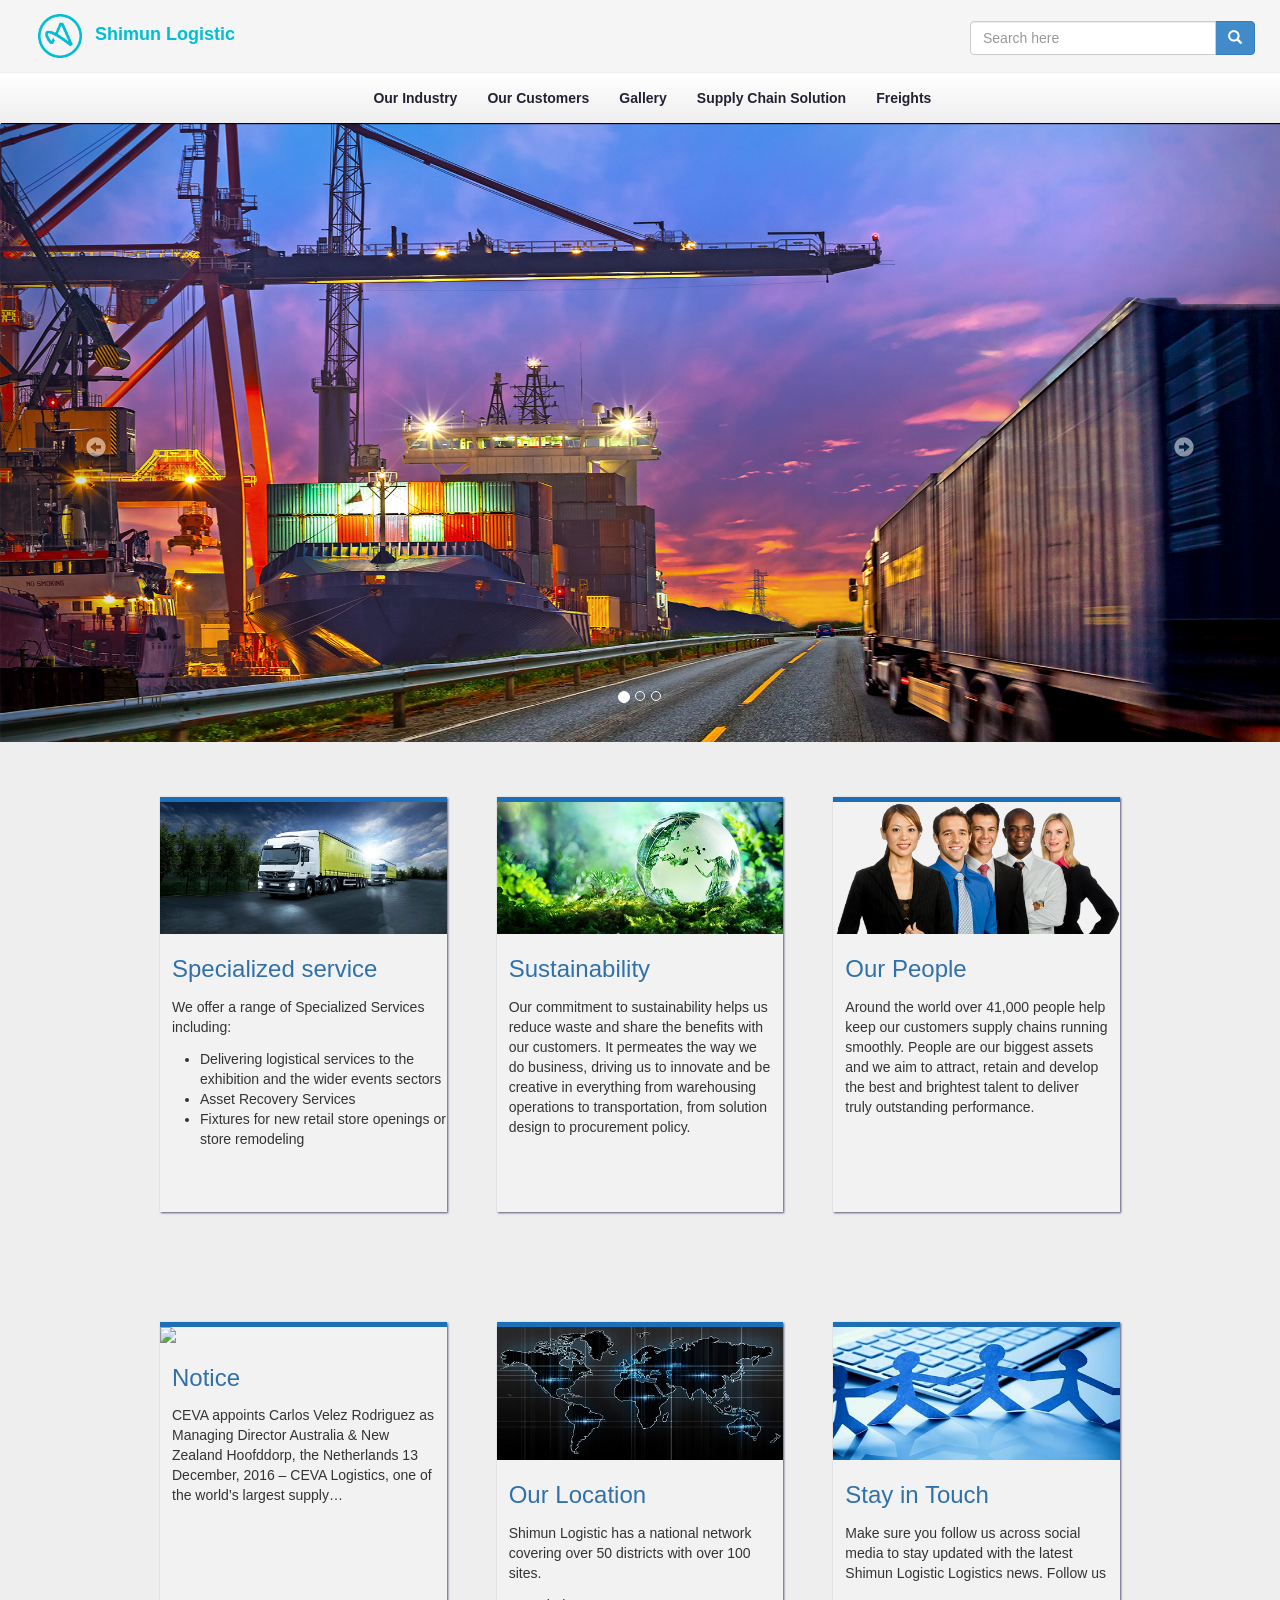
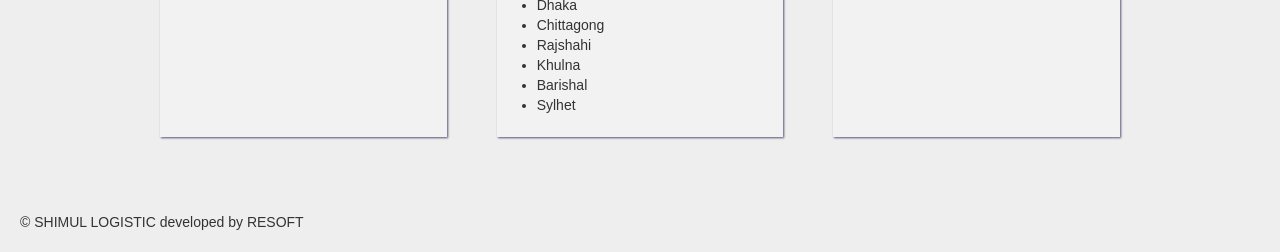
==== new  1.html @ c0f54d9c "Demo of a Demo" ====
<!DOCTYPE html>
<html lang="en">
<head>
  <title>Theme Resoft</title>
  <meta charset="utf-8">
  <meta name="viewport" content="width=device-width, initial-scale=1">
  <link rel="stylesheet" href="css/bootstrap.min.css" type="text/css">
  <link href="http://fonts.googleapis.com/css?family=Montserrat" rel="stylesheet" type="text/css">
  <script src="https://ajax.googleapis.com/ajax/libs/jquery/1.12.0/jquery.min.js"></script>
  <script type="text/javascript" src="jquery.js"></script>
  <script type="text/javascript" src="css/bootstrap.min.js"></script>
    <link href="font-awesome/css/font-awesome.min.css" rel="stylesheet" type="text/css">
	<style>
	body{margin:0px;padding:0px;width:100%; background:#eee; overflow-x:hidden;}
	.slide{margin-top:121px; width:100%;}
	.slider-image{height:69vh!important; width:100vw!important;}
	h1{color margin:30px;}
	.slider-div{padding:0px; margin-left:0px; margin-right:0px;width:100%;}
	.glyphicon-circle-arrow-right,.glyphicon-circle-arrow-left{margin-top:35vh;}
	.navbar{background:rgba(245,245,245,0.95);}
	.navbar-nav{padding-left:28vw; width:100vw; margin-left:0px;   border-top:1px solid #eee; background: -webkit-linear-gradient(#fff, #eee); /* For Safari 5.1 to 6.0 */
				  background: -o-linear-gradient(#fff, #eee); /* For Opera 11.1 to 12.0 */
				  background: -moz-linear-gradient(#fff, #eee); /* For Firefox 3.6 to 15 */
				  background: linear-gradient(#fff, #eee); /* Standard syntax */
				  box-shadow:1px 1px 1px #000;}
	.navbar-nav a{color:#223; padding-bottom:13px;}
	.navbar-nav a:hover{color:#001; padding-bottom:10px; border-bottom:3px solid #1B6FB8;}
	footer{padding:20px;}
	.row{padding:1px 25px;}
	.rest_contents{padding:50px 150px;}
	.upper_row{padding:5px 25px; }
	.upper_row_content{border-top:5px solid #1B6FB8; background:#f2f2f2;height:415px; box-shadow:1px 1px 2px #557; transition: background 0.3s, box-shadow 0.2s;}
	.upper_row_content:hover{background:#f9f9f9;  box-shadow:3px 3px 4px #557;}
	.upper_row_content h3{color: #3071A9;}
	.upper_row_content h3, .upper_row_content p{padding:2px 12px;}
	</style>
</head>
<body>


										<!-- NAVBAR STARTS HERE-->


	<nav class="navbar navbar-fixed-top">
		<div class="nav_head">
			<div class="row">
				<div class="col-sm-9">
					<img src="img/logo.png" height="70"><b style="color:#00BED5; font-size:18px;">Shimun Logistic</b>
				</div>
				<div class="col-sm-3">
					<div class="search">
						<br>
					  <div class="input-group">
							<input type="text" class="form-control" placeholder="Search here" name="srch-term" id="srch-term">
							<div class="input-group-btn">
								<button class="btn btn-primary" type="submit"><i class="glyphicon glyphicon-search"></i></button>
							</div>
						</div>
					  </div>
				</div>
			</div>
		</div>
	  <div class="containers">
		<div class="navbar-header">
		  <button type="button" class="navbar-toggle" data-toggle="collapse" data-target="#myNavbar">
			<span class="icon-bar"></span>
			<span class="icon-bar"></span>
			<span class="icon-bar"></span> 
		  </button>
		</div>
		<div class="collapse navbar-collapse" id="myNavbar">
		  <ul class="nav navbar-nav">
			<li><a href="#childhood"><b>Our Industry</b></a></li>
			<li><a href="#rise"><b>Our Customers</b></a></li>
			<li><a href="#career"><b>Gallery</b></a></li>
			<li><a href="#records"><b>Supply Chain Solution</b></a></li>
			<li><a href="#gallery"><b>Freights</b></a></li>
		  </ul>
		</div>
	  </div>
	</nav>
	
	
										<!-- NAVBAR ENDS HERE-->
										
										
										<!-- Slider starts here-->
										

		<div class="container-fluid slider-div">
		  <div id="myCarousel" class="carousel slide jumborton" data-ride="carousel" data-interval="4500">
			<!-- Indicators -->
			<ol class="carousel-indicators">
			  <li data-target="#myCarousel" data-slide-to="0" class="active"> I </li>
			  <li data-target="#myCarousel" data-slide-to="1"> II </li>
			  <li data-target="#myCarousel" data-slide-to="2"> III </li>
			</ol>

			<!-- Wrapper for slides -->
			<div class="carousel-inner jumborton" role="listbox">
			  <div class="item active">
				<img src="img/log1.jpg" alt="Mashrafee" width="1367px" height="400px" class="img-responsive slider-image">
			  </div>

			  <div class="item">
				<img src="img/log2.jpg" alt="Mashrafee" width="1367px" height="400px" class="img-responsive slider-image">
			  </div>
			
			  <div class="item">
				<img src="img/log3.jpg" alt="Mashrafee" width="1367px" height="400px" class="img-responsive slider-image">
			  </div>

			</div>
			<!-- Left and right controls -->
			<a class="left carousel-control" href="#myCarousel" role="button" data-slide="prev">
			  <span class="glyphicon glyphicon-circle-arrow-left" aria-hidden="true"></span>
			  <span class="sr-only">Previous</span>
			</a>
			<a class="right carousel-control" href="#myCarousel" role="button" data-slide="next">
			  <span class="glyphicon glyphicon-circle-arrow-right" aria-hidden="true"></span>
			  <span class="sr-only">Next</span>
			</a>
		  </div>
		</div>

									<!--Slider ends here-->
									
									<!--Rest of the items-->
									
		<div class="row rest_contents">
			<div class="col-sm-4 upper_row">
				<div class="upper_row_content">
					<img src="img/service.jpg" class="img-responsive">
					<h3>Specialized service</h3>
					<p>We offer a range of Specialized Services including: 
						<ul>
							<li>Delivering logistical services to the exhibition and the wider events sectors</li>
							<li>Asset Recovery Services</li>
							<li>Fixtures for new retail store openings or store remodeling </li>
						</ul>
					</p>
				</div>
			</div>
			<div class="col-sm-4 upper_row">
				<div class="upper_row_content">
					<img src="img/sustain.jpg" class="img-responsive">
					<h3>Sustainability</h3>
					<p>Our commitment to sustainability helps us reduce waste and share the benefits with our customers. It permeates the way we do business, driving us to innovate and be creative in everything from warehousing operations to transportation, from solution design to procurement policy.</p>
				</div>
			</div>
			<div class="col-sm-4 upper_row">
				<div class="upper_row_content">
				<img src="img/people.jpg" class="img-responsive">
					<h3>Our People</h3>
					<p>Around the world over 41,000 people help keep our customers supply chains running smoothly. People are our biggest assets and we aim to attract, retain and develop the best and brightest talent to deliver truly outstanding performance.</p>
				</div>
			</div>
		</div>
		
		<div class="row rest_contents">
			<div class="col-sm-4 upper_row">
				<div class="upper_row_content">
				<img src="img/news.jpg" class="img-responsive">
					<h3>Notice</h3>
					<p>CEVA appoints Carlos Velez Rodriguez as Managing Director Australia & New Zealand Hoofddorp, the Netherlands 13 December, 2016 – CEVA Logistics, one of the world’s largest supply…</p>
				</div>
			</div>
			<div class="col-sm-4 upper_row">
				<div class="upper_row_content">
					<img src="img/map.jpg" class="img-responsive">
					<h3>Our Location</h3>
					<p>Shimun Logistic has a national network covering over 50 districts with over 100 sites.
						<ul>
						<li>Dhaka</li>
						<li>Chittagong</li>
						<li>Rajshahi</li>
						<li>Khulna</li>
						<li>Barishal</li>
						<li>Sylhet</li></ul></p>
				</div>
			</div>
			<div class="col-sm-4 upper_row">
				<div class="upper_row_content">
					<img src="img/connect.jpg" class="img-responsive">
					<h3>Stay in Touch</h3>
					<p>Make sure you follow us across social media to stay updated with the latest Shimun Logistic Logistics news.

Follow us</p>
				</div>
			</div>
		</div>
		
		<footer>
			&copy SHIMUL LOGISTIC developed by RESOFT
		</footer>
							
</body>
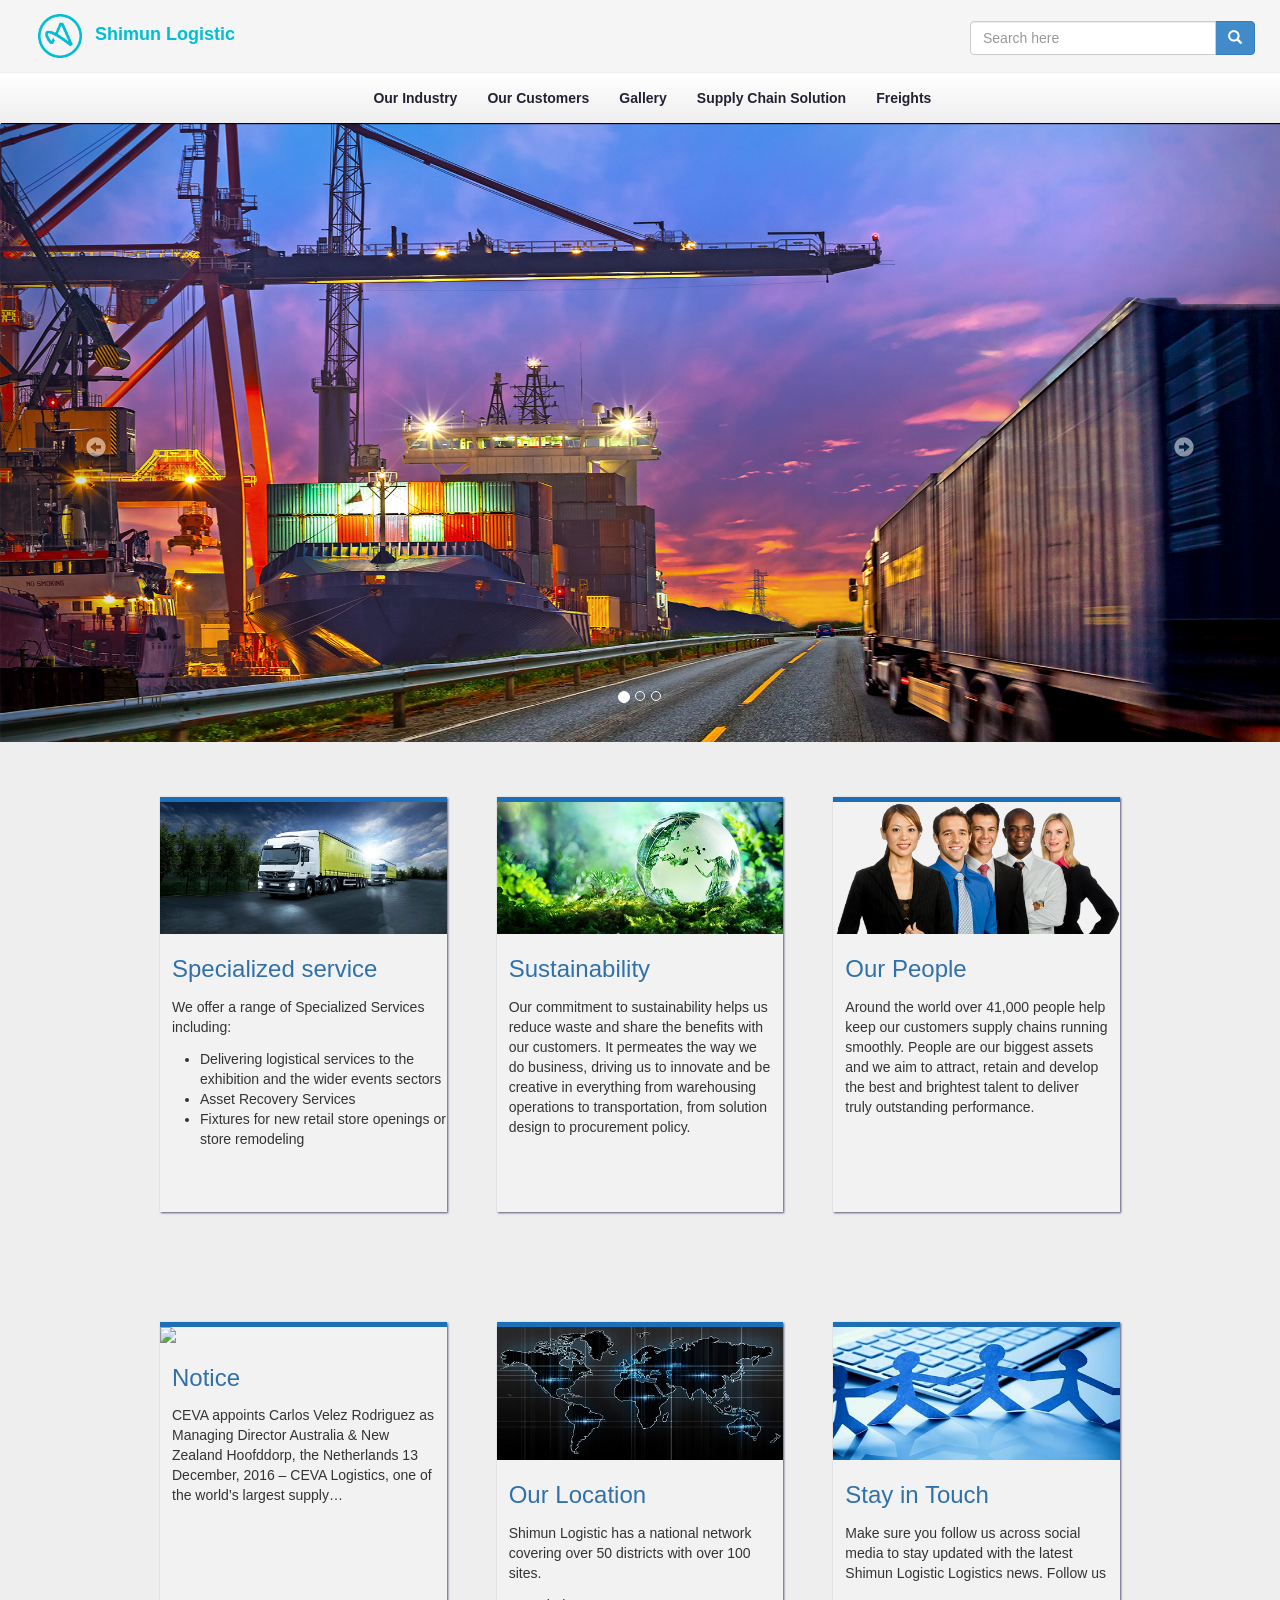
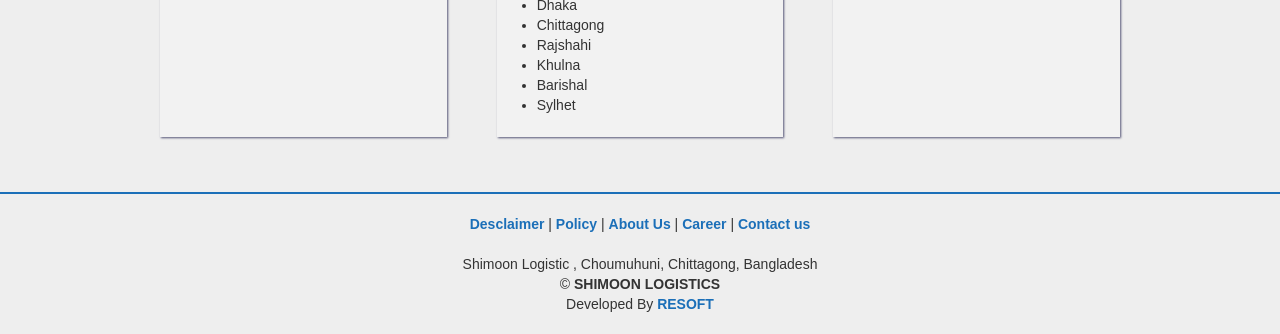
==== commit ecdc423c: "footer of demo of demo" ====
--- a/new  1.html
+++ b/new  1.html
@@ -25,7 +25,8 @@
 				  box-shadow:1px 1px 1px #000;}
 	.navbar-nav a{color:#223; padding-bottom:13px;}
 	.navbar-nav a:hover{color:#001; padding-bottom:10px; border-bottom:3px solid #1B6FB8;}
-	footer{padding:20px;}
+	footer{padding:20px; text-align:center; border-top:2px solid #1B6FB8;}
+	footer a{color:#1B6FB8;}
 	.row{padding:1px 25px;}
 	.rest_contents{padding:50px 150px;}
 	.upper_row{padding:5px 25px; }
@@ -191,7 +192,10 @@
 		</div>
 		
 		<footer>
-			&copy SHIMUL LOGISTIC developed by RESOFT
+			<a href=""><b>Desclaimer</b></a> | <a href=""><b>Policy</b></a> | <a href=""><b>About Us</b></a> | <a href=""><b>Career</b></a> | <a href=""><b>Contact us</b></a>
+		</br></br>Shimoon Logistic , Choumuhuni, Chittagong, Bangladesh
+		</br>&copy <b>SHIMOON LOGISTICS</b>
+		</br>Developed By <a href=""><b>RESOFT</b></a>
 		</footer>
 							
 </body>
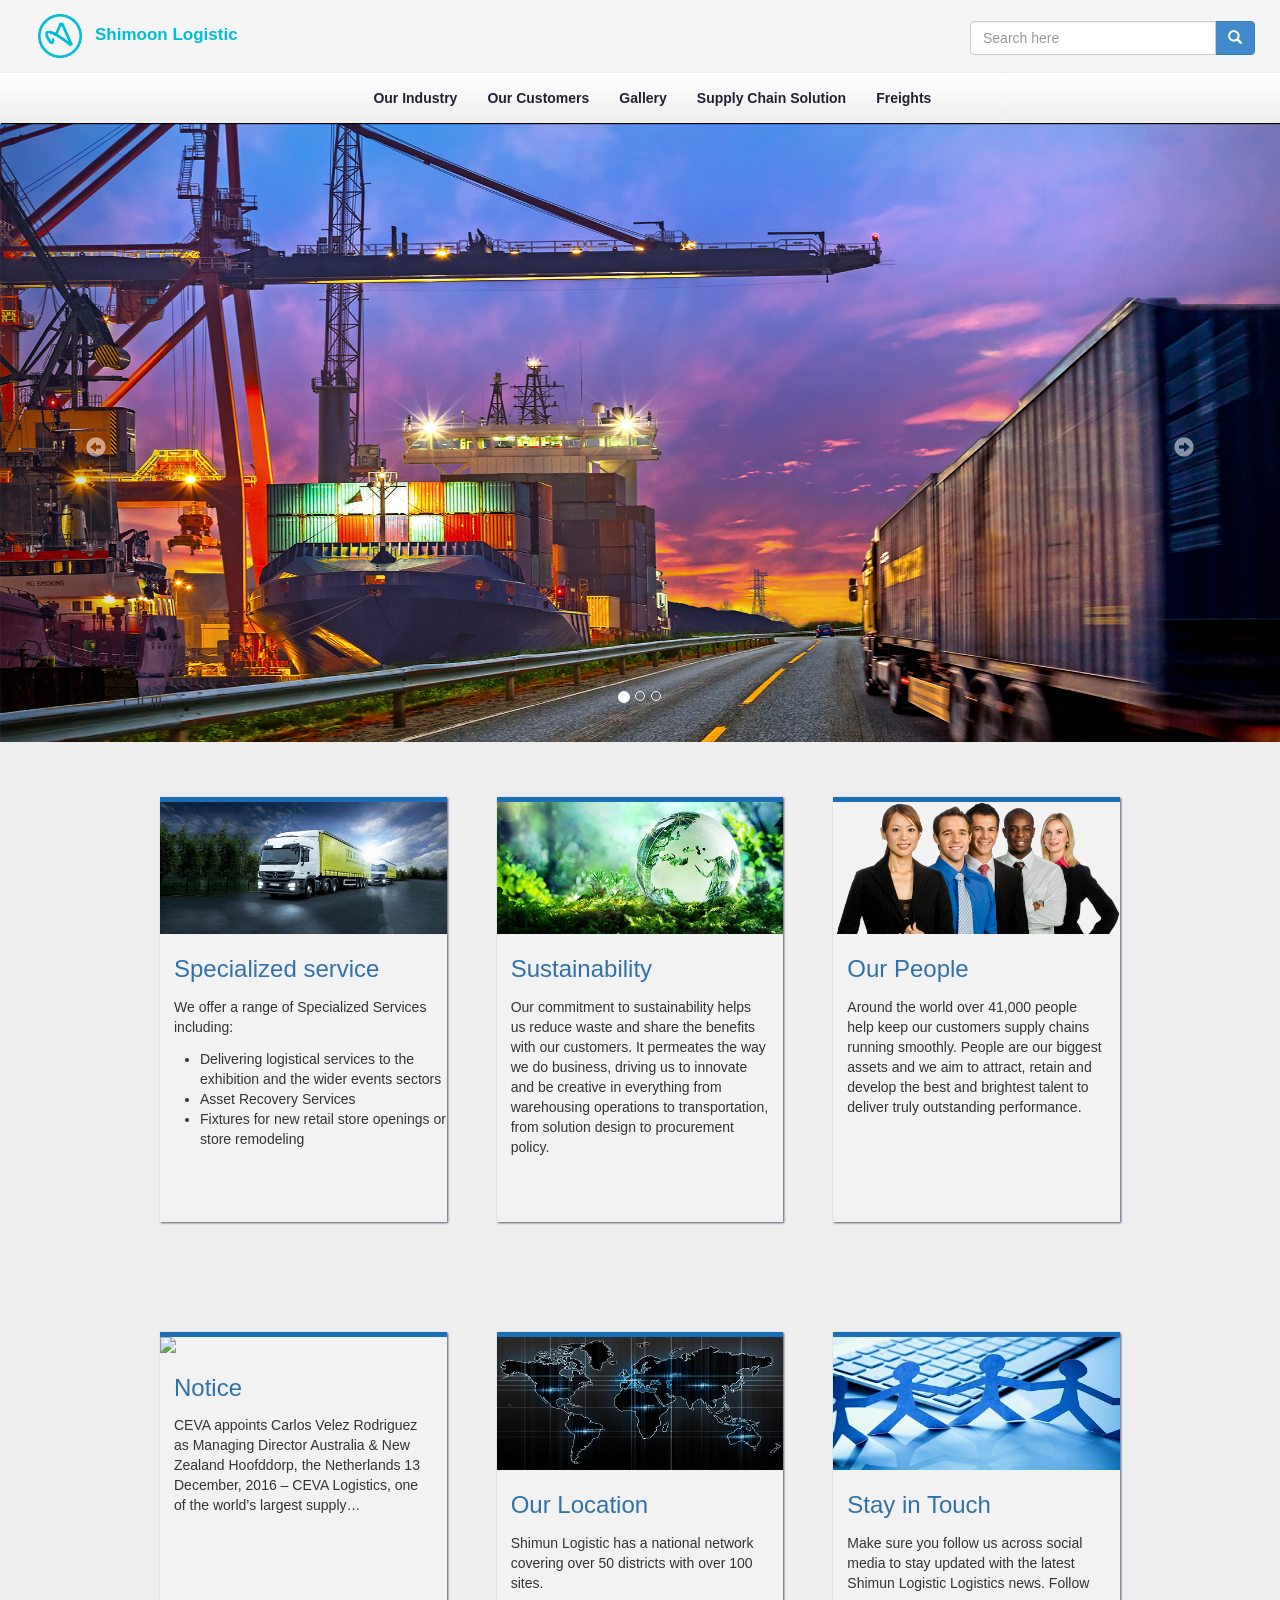
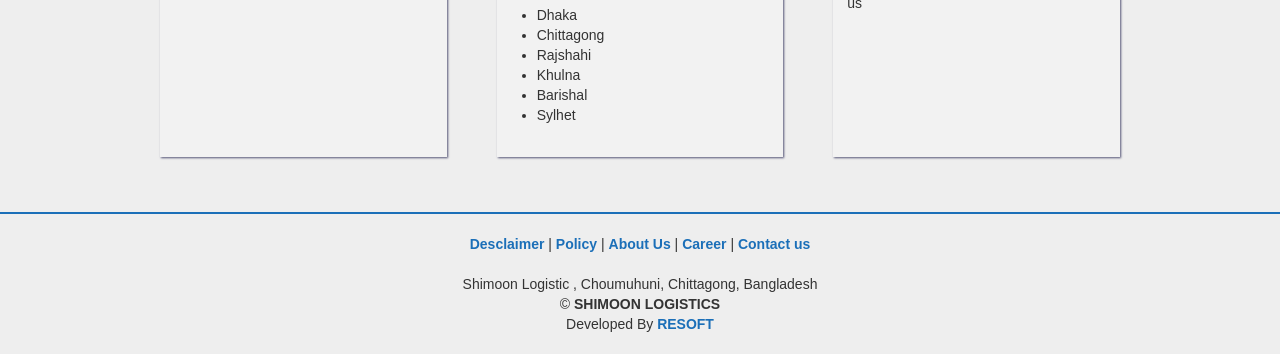
==== commit 98ee5cf9: "demo slightly modified" ====
--- a/new  1.html
+++ b/new  1.html
@@ -30,10 +30,10 @@
 	.row{padding:1px 25px;}
 	.rest_contents{padding:50px 150px;}
 	.upper_row{padding:5px 25px; }
-	.upper_row_content{border-top:5px solid #1B6FB8; background:#f2f2f2;height:415px; box-shadow:1px 1px 2px #557; transition: background 0.3s, box-shadow 0.2s;}
+	.upper_row_content{border-top:5px solid #1B6FB8; background:#f2f2f2;height:425px; box-shadow:1px 1px 2px #557; transition: background 0.3s, box-shadow 0.2s;}
 	.upper_row_content:hover{background:#f9f9f9;  box-shadow:3px 3px 4px #557;}
 	.upper_row_content h3{color: #3071A9;}
-	.upper_row_content h3, .upper_row_content p{padding:2px 12px;}
+	.upper_row_content h3, .upper_row_content p{padding:2px 14px;}
 	</style>
 </head>
 <body>
@@ -46,7 +46,7 @@
 		<div class="nav_head">
 			<div class="row">
 				<div class="col-sm-9">
-					<img src="img/logo.png" height="70"><b style="color:#00BED5; font-size:18px;">Shimun Logistic</b>
+					<img src="img/logo.png" height="70"><b style="color:#00BED5; font-size:17px;">Shimoon Logistic</b>
 				</div>
 				<div class="col-sm-3">
 					<div class="search">
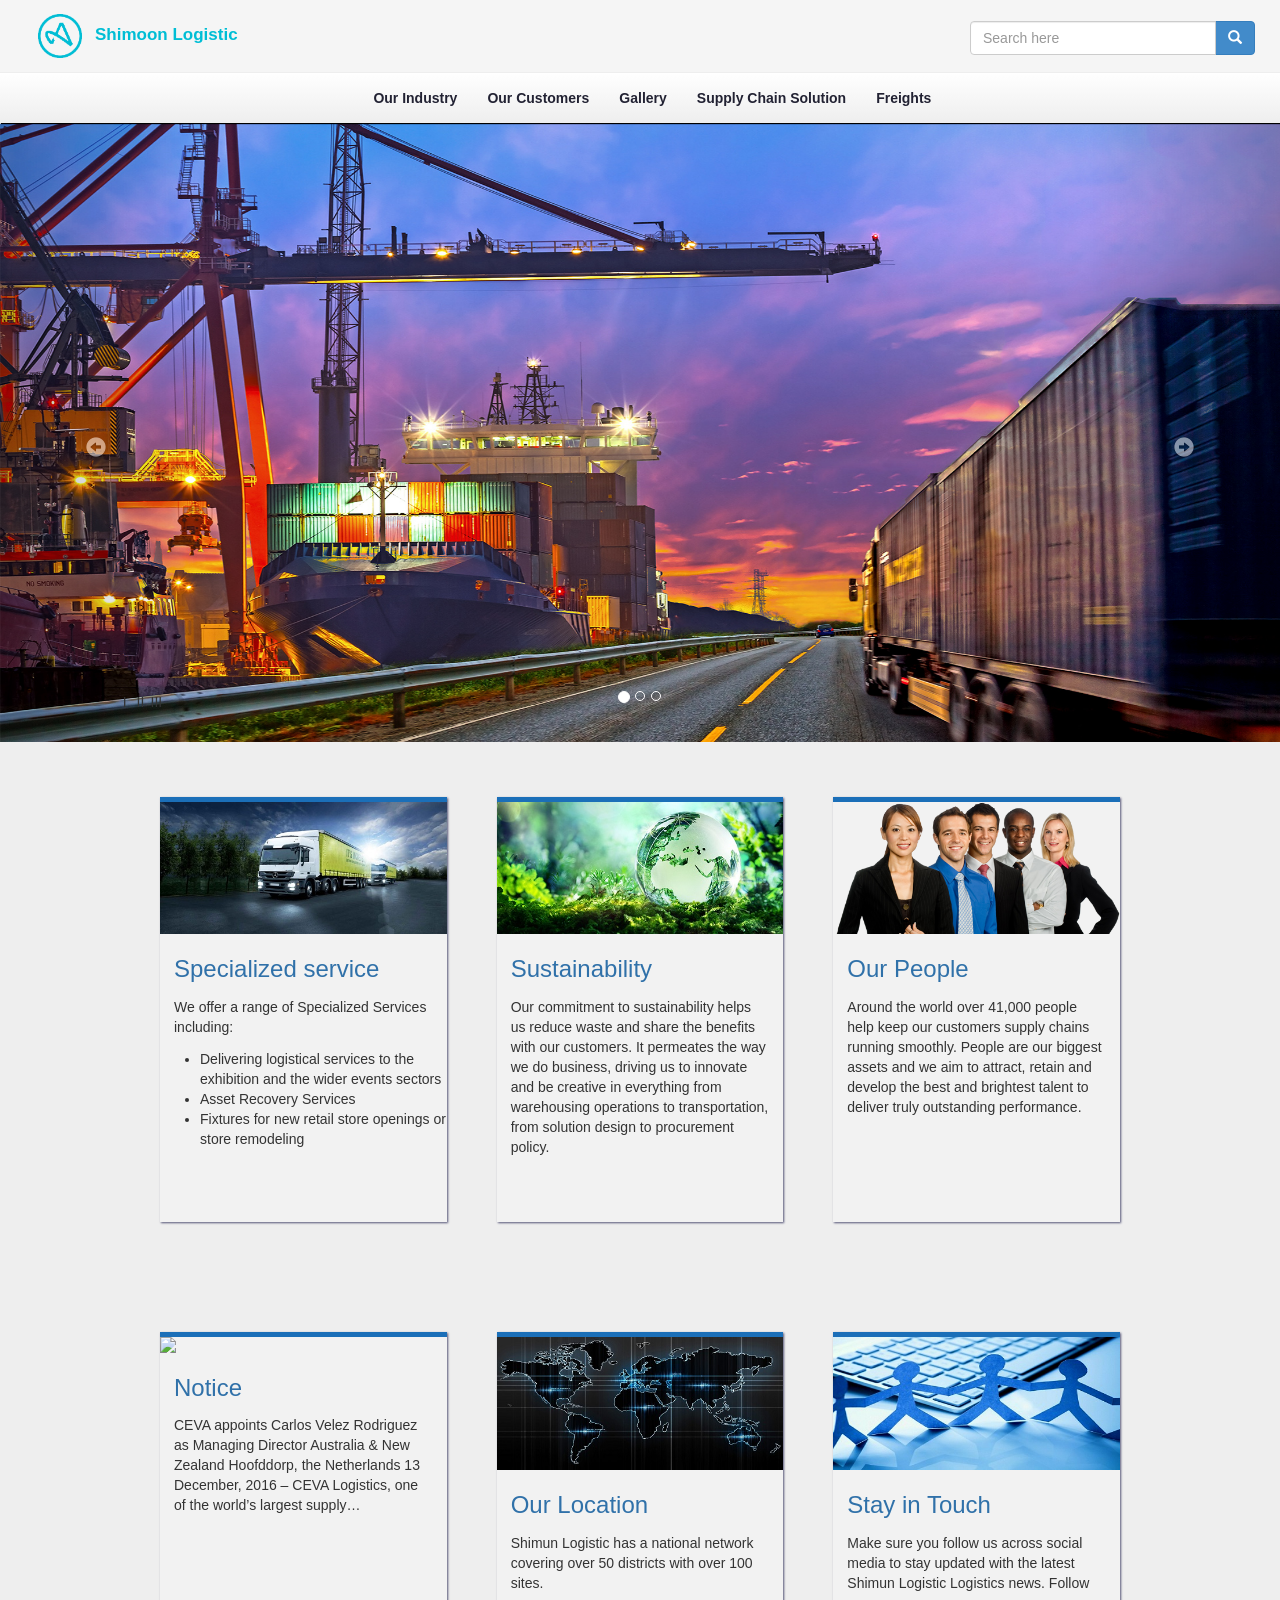
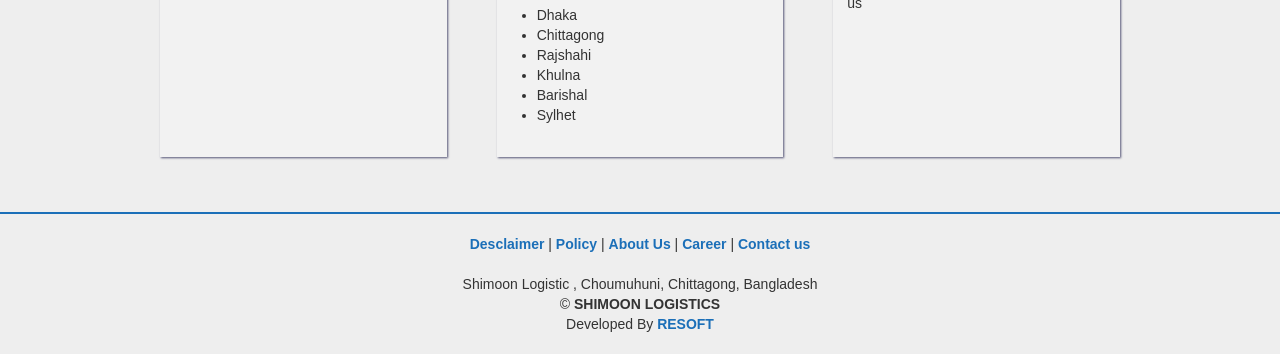
==== commit 37b8a9f0: "Some animation added" ====
--- a/new  1.html
+++ b/new  1.html
@@ -34,6 +34,97 @@
 	.upper_row_content:hover{background:#f9f9f9;  box-shadow:3px 3px 4px #557;}
 	.upper_row_content h3{color: #3071A9;}
 	.upper_row_content h3, .upper_row_content p{padding:2px 14px;}
+		  .slideanim {visibility:hidden;}
+    .slides{
+      animation-name: slides;
+      -webkit-animation-name: slides;	
+      animation-duration: 2s;	
+      -webkit-animation-duration: 2s;
+      visibility: visible;			
+  }
+  
+    @keyframes slides {
+    0% {
+      opacity: 0;
+      -webkit-transform: translateY(70%);
+    } 
+    100% {
+      opacity: 1;
+      -webkit-transform: translateY(0%);
+    }	
+  }
+  @-webkit-keyframes slides {
+    0% {
+      opacity: 0;
+      -webkit-transform: translateY(70%);
+    } 
+    100% {
+      opacity: 1;
+      -webkit-transform: translateY(0%);
+    }
+  }
+  
+  
+  	  .slideanimleft {visibility:hidden;}
+    .slideleft{
+      animation-name: slideleft;
+      -webkit-animation-name: slideleft;	
+      animation-duration: 1.5s;	
+      -webkit-animation-duration: 1.5s;
+      visibility: visible;			
+  }
+  
+    @keyframes slideleft {
+    0% {
+      opacity: 0;
+      -webkit-transform: translateX(70%);
+    } 
+    100% {
+      opacity: 1;
+      -webkit-transform: translateX(0%);
+    }	
+  }
+  @-webkit-keyframes slideleft {
+    0% {
+      opacity: 0;
+      -webkit-transform: translateX(70%);
+    } 
+    100% {
+      opacity: 1;
+      -webkit-transform: translateX(0%);
+    }
+  }
+  
+  
+  	  .slideanimright {visibility:hidden;}
+    .slideright{
+      animation-name: slideright;
+      -webkit-animation-name: slideright;	
+      animation-duration: 1.5s;	
+      -webkit-animation-duration: 1.5s;
+      visibility: visible;			
+  }
+  
+    @keyframes slideright {
+    0% {
+      opacity: 0;
+      -webkit-transform: translateX(-70%);
+    } 
+    100% {
+      opacity: 1;
+      -webkit-transform: translateX(0%);
+    }	
+  }
+  @-webkit-keyframes slideright {
+    0% {
+      opacity: 0;
+      -webkit-transform: translateX(-70%);
+    } 
+    100% {
+      opacity: 1;
+      -webkit-transform: translateX(0%);
+    }
+  }
 	</style>
 </head>
 <body>
@@ -128,7 +219,7 @@
 									
 									<!--Rest of the items-->
 									
-		<div class="row rest_contents">
+		<div class="row rest_contents slideanimleft">
 			<div class="col-sm-4 upper_row">
 				<div class="upper_row_content">
 					<img src="img/service.jpg" class="img-responsive">
@@ -142,14 +233,14 @@
 					</p>
 				</div>
 			</div>
-			<div class="col-sm-4 upper_row">
+			<div class="col-sm-4 upper_row  slideanim">
 				<div class="upper_row_content">
 					<img src="img/sustain.jpg" class="img-responsive">
 					<h3>Sustainability</h3>
 					<p>Our commitment to sustainability helps us reduce waste and share the benefits with our customers. It permeates the way we do business, driving us to innovate and be creative in everything from warehousing operations to transportation, from solution design to procurement policy.</p>
 				</div>
 			</div>
-			<div class="col-sm-4 upper_row">
+			<div class="col-sm-4 upper_row slideanimright">
 				<div class="upper_row_content">
 				<img src="img/people.jpg" class="img-responsive">
 					<h3>Our People</h3>
@@ -158,7 +249,7 @@
 			</div>
 		</div>
 		
-		<div class="row rest_contents">
+		<div class="row rest_contents slideanimleft">
 			<div class="col-sm-4 upper_row">
 				<div class="upper_row_content">
 				<img src="img/news.jpg" class="img-responsive">
@@ -166,7 +257,7 @@
 					<p>CEVA appoints Carlos Velez Rodriguez as Managing Director Australia & New Zealand Hoofddorp, the Netherlands 13 December, 2016 – CEVA Logistics, one of the world’s largest supply…</p>
 				</div>
 			</div>
-			<div class="col-sm-4 upper_row">
+			<div class="col-sm-4 upper_row  slideanim">
 				<div class="upper_row_content">
 					<img src="img/map.jpg" class="img-responsive">
 					<h3>Our Location</h3>
@@ -180,7 +271,7 @@
 						<li>Sylhet</li></ul></p>
 				</div>
 			</div>
-			<div class="col-sm-4 upper_row">
+			<div class="col-sm-4 upper_row slideanimright">
 				<div class="upper_row_content">
 					<img src="img/connect.jpg" class="img-responsive">
 					<h3>Stay in Touch</h3>
@@ -197,5 +288,51 @@
 		</br>&copy <b>SHIMOON LOGISTICS</b>
 		</br>Developed By <a href=""><b>RESOFT</b></a>
 		</footer>
+		
+		
+		
+		
+		
+		
+		<script>
+		$(document).ready(function(){
+		
+									  
+					  $(window).scroll(function() {
+					  $(".slideanim").each(function(){
+						var pos = $(this).offset().top;
+
+						var winTop = $(window).scrollTop();
+						if (pos < winTop + 570) {
+						  $(this).addClass("slides");
+						}
+					  });
+					});
+				  $(window).scroll(function() {
+				  $(".slideanimleft").each(function(){
+					var pos = $(this).offset().top;
+
+					var winTop = $(window).scrollTop();
+					if (pos < winTop + 570) {
+					  $(this).addClass("slideleft");
+					}
+				  });
+				});
+
+				  $(window).scroll(function() {
+				  $(".slideanimright").each(function(){
+					var pos = $(this).offset().top;
+
+					var winTop = $(window).scrollTop();
+					if (pos < winTop + 570) {
+					  $(this).addClass("slideright");
+					}
+				  });
+				});
+
+				})
+
+		</script>
+
 							
 </body>
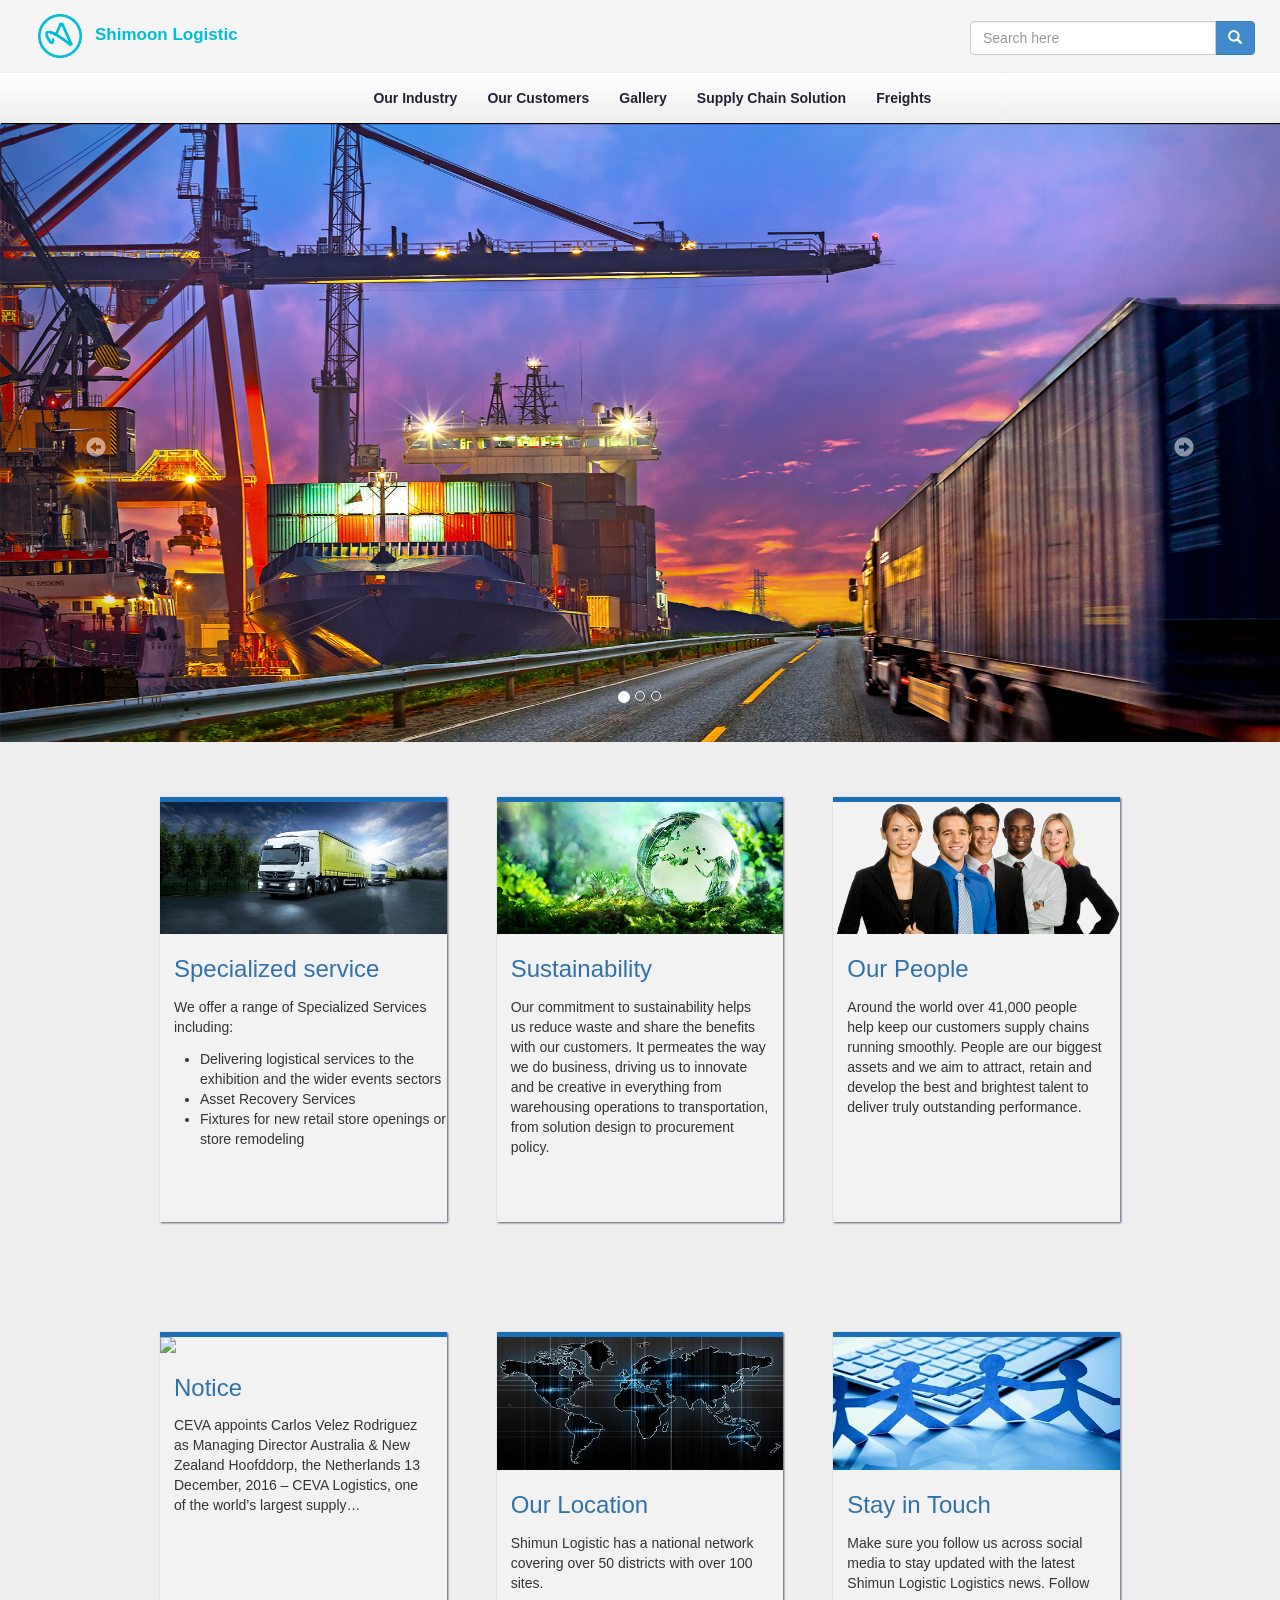
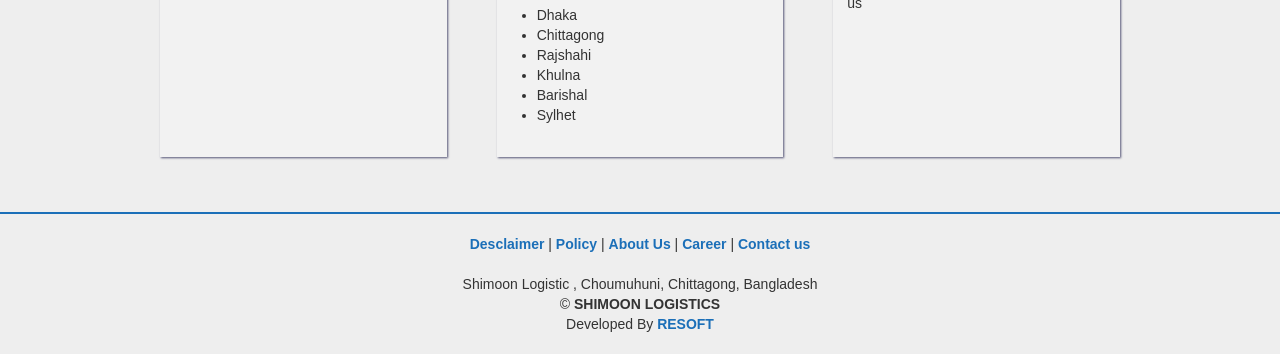
==== commit 434087e2: "animation edited" ====
--- a/new  1.html
+++ b/new  1.html
@@ -219,8 +219,8 @@
 									
 									<!--Rest of the items-->
 									
-		<div class="row rest_contents slideanimleft">
-			<div class="col-sm-4 upper_row">
+		<div class="row rest_contents">
+			<div class="col-sm-4 upper_row slideanimleft">
 				<div class="upper_row_content">
 					<img src="img/service.jpg" class="img-responsive">
 					<h3>Specialized service</h3>
@@ -249,8 +249,8 @@
 			</div>
 		</div>
 		
-		<div class="row rest_contents slideanimleft">
-			<div class="col-sm-4 upper_row">
+		<div class="row rest_contents">
+			<div class="col-sm-4 upper_row slideanimleft">
 				<div class="upper_row_content">
 				<img src="img/news.jpg" class="img-responsive">
 					<h3>Notice</h3>
